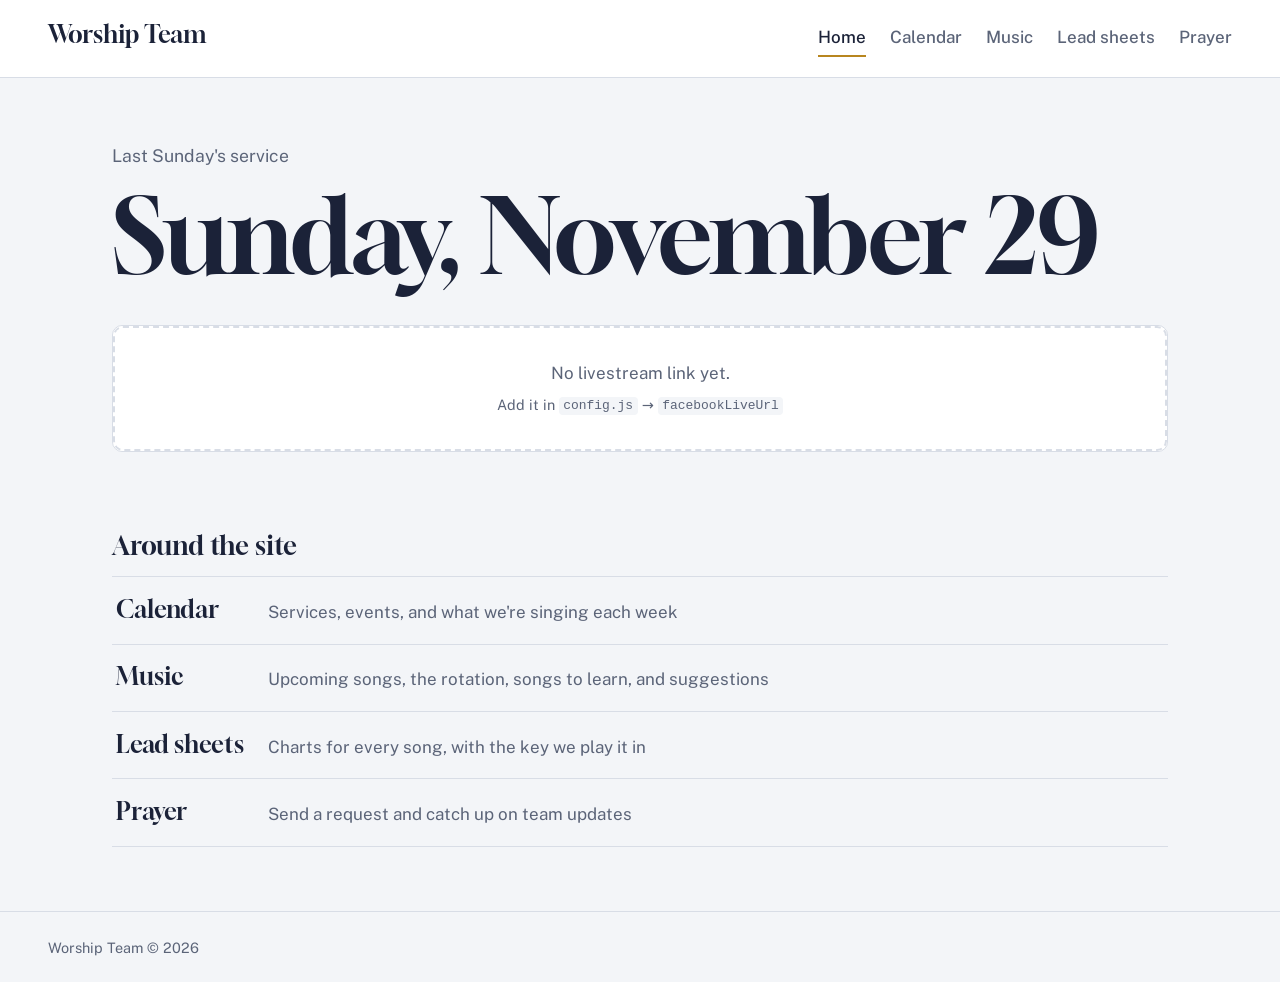
==== index.html @ 115e4976 "Add files via upload" ====
<!DOCTYPE html>
<html lang="en">
<head>
  <meta charset="utf-8">
  <meta name="viewport" content="width=device-width, initial-scale=1, viewport-fit=cover">
  <meta name="robots" content="noindex, nofollow">
  <title>Worship Team</title>
  <link rel="icon" href="data:image/svg+xml,<svg xmlns='http://www.w3.org/2000/svg' viewBox='0 0 100 100'><text y='.9em' font-size='90'>🎶</text></svg>">
  <link rel="preconnect" href="https://fonts.googleapis.com">
  <link rel="preconnect" href="https://fonts.gstatic.com" crossorigin>
  <link href="https://fonts.googleapis.com/css2?family=Gloock&family=Public+Sans:wght@400;500;600;700&display=swap" rel="stylesheet">
  <link rel="stylesheet" href="style.css">
</head>
<body>
  <header class="site-header">
    <a class="brand" href="index.html" data-team-name>Worship Team</a>
    <nav aria-label="Main">
      <a href="index.html" aria-current="page">Home</a>
      <a href="calendar.html">Calendar</a>
      <a href="music.html">Music</a>
      <a href="leadsheets.html">Lead sheets</a>
      <a href="prayer.html">Prayer</a>
    </nav>
  </header>
  <main>
    <section>
      <p class="hero-label">Last Sunday's service</p>
      <h1 class="hero-date" id="last-sunday-date">Sunday</h1>
      <div id="stream" class="stream embed"></div>
      <a class="button" id="fb-live-link" href="#" target="_blank" rel="noopener">Watch on Facebook</a>
    </section>

    <section class="around">
      <h2>Around the site</h2>
      <ul class="around-list">
        <li><a href="calendar.html"><strong>Calendar</strong><span>Services, events, and what we're singing each week</span></a></li>
        <li><a href="music.html"><strong>Music</strong><span>Upcoming songs, the rotation, songs to learn, and suggestions</span></a></li>
        <li><a href="leadsheets.html"><strong>Lead sheets</strong><span>Charts for every song, with the key we play it in</span></a></li>
        <li><a href="prayer.html"><strong>Prayer</strong><span>Send a request and catch up on team updates</span></a></li>
      </ul>
    </section>
  </main>
  <footer>
    <span data-team-name>Worship Team</span> <span id="footer-church"></span> &copy; <span id="year"></span>
  </footer>
  <script src="config.js"></script>
  <script src="site.js"></script>
</body>
</html>
---- style.css ----
:root {
  --paper: #F3F5F8;
  --surface: #FFFFFF;
  --ink: #1B2238;
  --muted: #5B6478;
  --line: #D8DDE6;
  --glass: #2F5DA8;
  --gold: #B8861F;
  --radius: 10px;
  --display: "Gloock", Georgia, "Times New Roman", serif;
  --body: "Public Sans", system-ui, -apple-system, "Segoe UI", sans-serif;
}
@media (prefers-color-scheme: dark) {
  :root {
    --paper: #121729;
    --surface: #1A2036;
    --ink: #E8EBF2;
    --muted: #A2AABC;
    --line: #2B3352;
    --glass: #86A8E3;
    --gold: #E0B252;
  }
}

* { box-sizing: border-box; }
[hidden] { display: none !important; }
html { -webkit-text-size-adjust: 100%; }
body {
  margin: 0;
  background: var(--paper);
  color: var(--ink);
  font: 400 1.0625rem/1.6 var(--body);
  min-height: 100vh;
  display: flex;
  flex-direction: column;
}
a { color: var(--glass); }
a:focus-visible, button:focus-visible {
  outline: 3px solid var(--gold);
  outline-offset: 3px;
  border-radius: 4px;
}
code { font-size: 0.9em; background: var(--paper); padding: 0.1em 0.35em; border-radius: 4px; }

/* ---------- Header ---------- */
.site-header {
  display: flex;
  flex-wrap: wrap;
  align-items: baseline;
  justify-content: space-between;
  gap: 0.75rem 2rem;
  padding: 1.25rem clamp(1rem, 4vw, 3rem);
  padding-top: calc(1.25rem + env(safe-area-inset-top, 0px));
  border-bottom: 1px solid var(--line);
  background: var(--surface);
}
.brand {
  font: 400 1.5rem/1.1 var(--display);
  color: var(--ink);
  text-decoration: none;
}
.site-header nav { display: flex; gap: 0.25rem 1.5rem; flex-wrap: wrap; }
.site-header nav a {
  color: var(--muted);
  text-decoration: none;
  font-weight: 500;
  padding: 0.25rem 0;
  border-bottom: 2px solid transparent;
}
.site-header nav a:hover { color: var(--ink); }
.site-header nav a[aria-current="page"] { color: var(--ink); border-bottom-color: var(--gold); }

/* ---------- Layout ---------- */
main {
  flex: 1;
  width: 100%;
  max-width: 72rem;
  margin: 0 auto;
  padding: clamp(2rem, 5vw, 4rem) clamp(1rem, 4vw, 3rem);
}
h1, h2 { font-family: var(--display); font-weight: 400; line-height: 1.1; margin: 0; }
.page-title { font-size: clamp(2.5rem, 6vw, 3.75rem); }
.page-intro { color: var(--muted); max-width: 40rem; margin: 0.75rem 0 2.5rem; }
h2 { font-size: 1.6rem; }
.muted { color: var(--muted); }

/* ---------- Embeds ---------- */
.embed {
  background: var(--surface);
  border: 1px solid var(--line);
  border-radius: var(--radius);
  overflow: hidden;
}
.embed iframe { display: block; width: 100%; height: 100%; border: 0; }
.ratio-16x9 { aspect-ratio: 16 / 9; }

.setup {
  border: 2px dashed var(--line);
  border-radius: var(--radius);
  padding: 2rem 1.5rem;
  text-align: center;
  color: var(--muted);
  background: var(--surface);
}
.setup p { margin: 0; }
.setup .setup-hint { font-size: 0.9rem; margin-top: 0.35rem; }

.button {
  display: inline-block;
  background: var(--glass);
  color: var(--surface);
  font-weight: 600;
  text-decoration: none;
  padding: 0.7rem 1.25rem;
  border-radius: 999px;
}
.button:hover { filter: brightness(1.08); }
.text-link { font-weight: 600; text-decoration-thickness: 2px; text-underline-offset: 3px; }

/* ---------- Home ---------- */
.hero-label { color: var(--muted); margin: 0 0 0.5rem; font-size: 1.1rem; }
.hero-date {
  font-size: clamp(2.75rem, 9vw, 6.5rem);
  letter-spacing: -0.01em;
  margin-bottom: 2rem;
}
.stream { margin-bottom: 1.25rem; }
.stream-placeholder {
  padding: clamp(2rem, 6vw, 4rem) 1.5rem;
  border-left: 6px solid var(--gold);
}
.stream-placeholder p { margin: 0; font-size: 1.15rem; max-width: 32rem; }

.around { margin-top: clamp(3rem, 7vw, 5rem); }
.around h2 { margin-bottom: 1rem; }
.around-list { list-style: none; margin: 0; padding: 0; border-top: 1px solid var(--line); }
.around-list a {
  display: flex;
  flex-wrap: wrap;
  gap: 0.25rem 1.5rem;
  align-items: baseline;
  padding: 1.1rem 0.25rem;
  border-bottom: 1px solid var(--line);
  text-decoration: none;
  color: var(--ink);
}
.around-list a:hover strong { color: var(--glass); }
.around-list strong { font: 400 1.5rem/1.2 var(--display); min-width: 8rem; }
.around-list span { color: var(--muted); }

/* ---------- Calendar ---------- */
.toggle { display: inline-flex; border: 1px solid var(--line); border-radius: 999px; padding: 3px; margin-bottom: 1rem; background: var(--surface); }
.toggle button {
  font: inherit; font-weight: 600; font-size: 0.95rem;
  border: 0; background: transparent; color: var(--muted);
  padding: 0.4rem 1rem; border-radius: 999px; cursor: pointer;
}
.toggle button[aria-pressed="true"] { background: var(--glass); color: var(--surface); }
#calendar { height: max(520px, 72vh); }
#calendar.embed:has(.setup) { height: auto; border: 0; }

/* ---------- Music ---------- */
.playlists { display: grid; gap: 2.5rem 2rem; grid-template-columns: repeat(auto-fit, minmax(min(100%, 26rem), 1fr)); }
.playlist h2 { margin-bottom: 0.25rem; }
.playlist p { color: var(--muted); margin: 0 0 1rem; }
.sources { display: grid; gap: 1.5rem; }
.source-label { font: 600 0.95rem/1.3 var(--body); color: var(--muted); margin: 0 0 0.5rem; }
.slot { border-radius: 12px; overflow: hidden; background: var(--surface); }
.slot iframe { width: 100%; height: 100%; border: 0; display: block; }
.slot-spotify { height: 380px; }
.slot-youtube { aspect-ratio: 16 / 9; }
.source .text-link { display: inline-block; margin-top: 0.75rem; }
.playlist-suggestions .slot { outline: 2px solid var(--gold); outline-offset: 4px; }

/* ---------- Prayer ---------- */
.prayer-grid { display: grid; gap: 3rem; grid-template-columns: minmax(0, 3fr) minmax(0, 2fr); align-items: start; }
@media (max-width: 860px) { .prayer-grid { grid-template-columns: 1fr; } }
.prayer-grid h2 { margin-bottom: 1rem; }
#prayer-form { height: 900px; }
#prayer-form:has(.setup) { height: auto; border: 0; }
.updates { list-style: none; margin: 0 0 2.5rem; padding: 0; }
.updates li { display: grid; grid-template-columns: 4.5rem 1fr; gap: 1rem; padding: 0.9rem 0; border-top: 1px solid var(--line); }
.updates li:last-child { border-bottom: 1px solid var(--line); }
.update-date { font-weight: 700; color: var(--gold); }
.prayer-list p { color: var(--muted); font-size: 0.95rem; margin: 0.75rem 0 0; }

/* ---------- Lead sheets ---------- */
.visually-hidden { position: absolute; width: 1px; height: 1px; overflow: hidden; clip: rect(0 0 0 0); white-space: nowrap; }
.sheets-tools { display: flex; flex-wrap: wrap; gap: 1rem; align-items: center; justify-content: space-between; margin-bottom: 1.5rem; }
.search { flex: 1 1 18rem; max-width: 28rem; }
.search input {
  width: 100%;
  font: inherit;
  color: var(--ink);
  background: var(--surface);
  border: 1px solid var(--line);
  border-radius: 999px;
  padding: 0.65rem 1.1rem;
}
.search input:focus-visible { outline: 3px solid var(--gold); outline-offset: 2px; }
.sheets { list-style: none; margin: 0; padding: 0; border-top: 1px solid var(--line); }
.sheets:empty { border-top: 0; }
.sheet {
  display: grid;
  grid-template-columns: minmax(0, 1fr) auto;
  grid-template-areas: "title key" "artist key";
  column-gap: 1.5rem;
  align-items: center;
  padding: 0.9rem 0.25rem;
  border-bottom: 1px solid var(--line);
  color: var(--ink);
  text-decoration: none;
}
a.sheet:hover .sheet-title { color: var(--glass); }
.sheet-title { grid-area: title; font: 400 1.35rem/1.25 var(--display); }
.sheet-artist { grid-area: artist; color: var(--muted); font-size: 0.95rem; }
.sheet-key {
  grid-area: key;
  font-weight: 700;
  color: var(--gold);
  white-space: nowrap;
}

/* ---------- Footer ---------- */
footer {
  border-top: 1px solid var(--line);
  padding: 1.5rem clamp(1rem, 4vw, 3rem);
  padding-bottom: calc(1.5rem + env(safe-area-inset-bottom, 0px));
  color: var(--muted);
  font-size: 0.9rem;
}

@media (prefers-reduced-motion: reduce) { * { transition: none !important; } }

@media (max-width: 480px) {
  .site-header nav { gap: 0.25rem 0.9rem; font-size: 0.95rem; }
}
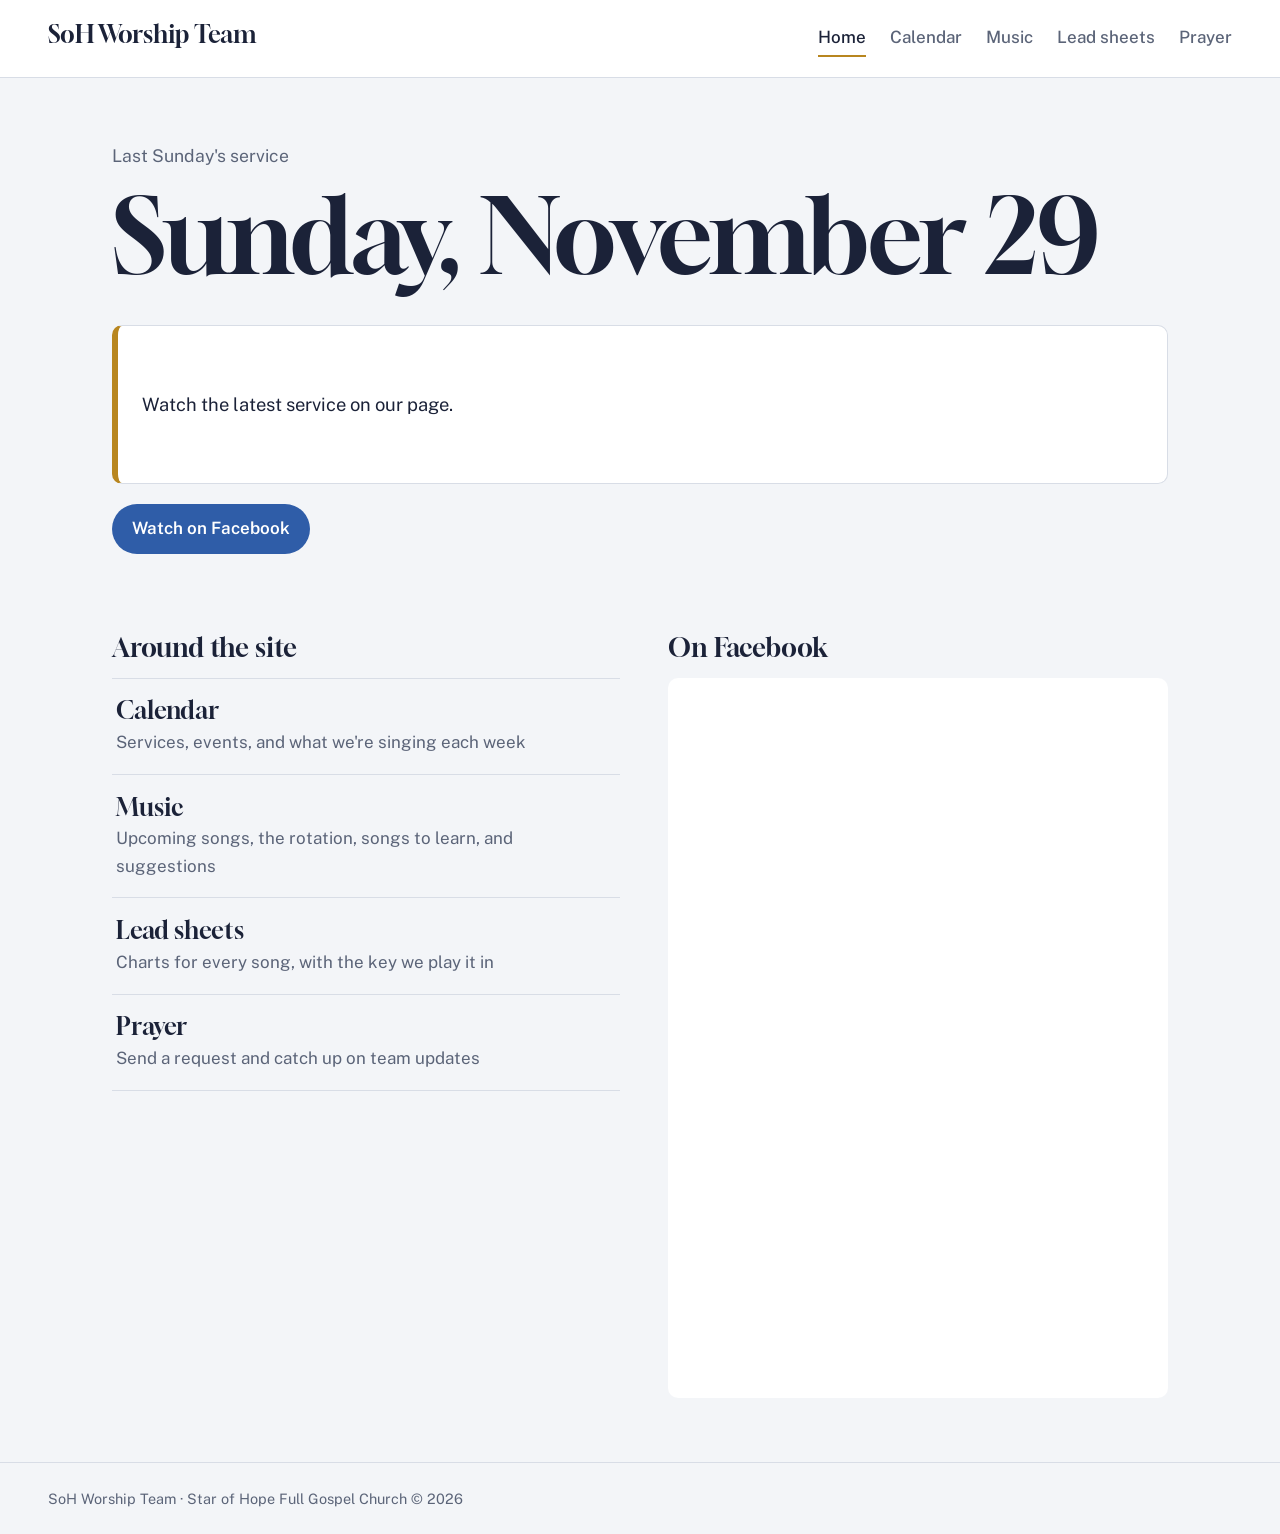
==== commit 247a4f71: "Add files via upload" ====
--- a/index.html
+++ b/index.html
@@ -30,15 +30,22 @@
       <a class="button" id="fb-live-link" href="#" target="_blank" rel="noopener">Watch on Facebook</a>
     </section>
 
-    <section class="around">
-      <h2>Around the site</h2>
-      <ul class="around-list">
-        <li><a href="calendar.html"><strong>Calendar</strong><span>Services, events, and what we're singing each week</span></a></li>
-        <li><a href="music.html"><strong>Music</strong><span>Upcoming songs, the rotation, songs to learn, and suggestions</span></a></li>
-        <li><a href="leadsheets.html"><strong>Lead sheets</strong><span>Charts for every song, with the key we play it in</span></a></li>
-        <li><a href="prayer.html"><strong>Prayer</strong><span>Send a request and catch up on team updates</span></a></li>
-      </ul>
-    </section>
+    <div class="home-lower">
+      <section class="around">
+        <h2>Around the site</h2>
+        <ul class="around-list">
+          <li><a href="calendar.html"><strong>Calendar</strong><span>Services, events, and what we're singing each week</span></a></li>
+          <li><a href="music.html"><strong>Music</strong><span>Upcoming songs, the rotation, songs to learn, and suggestions</span></a></li>
+          <li><a href="leadsheets.html"><strong>Lead sheets</strong><span>Charts for every song, with the key we play it in</span></a></li>
+          <li><a href="prayer.html"><strong>Prayer</strong><span>Send a request and catch up on team updates</span></a></li>
+        </ul>
+      </section>
+
+      <section class="fb-feed" id="fb-feed-section" aria-labelledby="fb-feed-title">
+        <h2 id="fb-feed-title">On Facebook</h2>
+        <div id="fb-feed" class="fb-feed-frame"></div>
+      </section>
+    </div>
   </main>
   <footer>
     <span data-team-name>Worship Team</span> <span id="footer-church"></span> &copy; <span id="year"></span>
--- a/style.css
+++ b/style.css
@@ -148,6 +148,20 @@
 .around-list strong { font: 400 1.5rem/1.2 var(--display); min-width: 8rem; }
 .around-list span { color: var(--muted); }
 
+.home-lower {
+  display: grid;
+  grid-template-columns: minmax(0, 1fr) minmax(0, 500px);
+  gap: 3rem;
+  align-items: start;
+  margin-top: clamp(3rem, 7vw, 5rem);
+}
+.home-lower .around { margin-top: 0; }
+.home-lower.no-feed { grid-template-columns: 1fr; }
+@media (max-width: 900px) { .home-lower { grid-template-columns: 1fr; } }
+.fb-feed h2 { margin-bottom: 1rem; }
+.fb-feed-frame { width: 100%; max-width: 500px; }
+.fb-feed-frame iframe { display: block; border: 0; max-width: 100%; border-radius: var(--radius); background: var(--surface); }
+
 /* ---------- Calendar ---------- */
 .toggle { display: inline-flex; border: 1px solid var(--line); border-radius: 999px; padding: 3px; margin-bottom: 1rem; background: var(--surface); }
 .toggle button {
@@ -160,17 +174,72 @@
 #calendar.embed:has(.setup) { height: auto; border: 0; }
 
 /* ---------- Music ---------- */
-.playlists { display: grid; gap: 2.5rem 2rem; grid-template-columns: repeat(auto-fit, minmax(min(100%, 26rem), 1fr)); }
-.playlist h2 { margin-bottom: 0.25rem; }
-.playlist p { color: var(--muted); margin: 0 0 1rem; }
-.sources { display: grid; gap: 1.5rem; }
-.source-label { font: 600 0.95rem/1.3 var(--body); color: var(--muted); margin: 0 0 0.5rem; }
+html { scroll-behavior: smooth; scroll-padding-top: calc(5rem + env(safe-area-inset-top, 0px)); }
+@media (prefers-reduced-motion: reduce) { html { scroll-behavior: auto; } }
+
+.jump {
+  position: sticky;
+  top: 0;
+  z-index: 5;
+  display: flex;
+  gap: 0.5rem;
+  overflow-x: auto;
+  padding: 0.75rem 0;
+  padding-top: calc(0.75rem + env(safe-area-inset-top, 0px));
+  margin-bottom: 1rem;
+  background: var(--paper);
+  border-bottom: 1px solid var(--line);
+  scrollbar-width: none;
+}
+.jump::-webkit-scrollbar { display: none; }
+.jump a {
+  flex: none;
+  color: var(--ink);
+  text-decoration: none;
+  font-weight: 600;
+  font-size: 0.95rem;
+  padding: 0.4rem 0.9rem;
+  border: 1px solid var(--line);
+  border-radius: 999px;
+  background: var(--surface);
+}
+.jump a:hover { border-color: var(--glass); color: var(--glass); }
+
+.playlist {
+  display: grid;
+  grid-template-columns: minmax(0, 1fr) minmax(0, 1.6fr);
+  gap: 1.5rem 3rem;
+  align-items: start;
+  padding: clamp(2rem, 5vw, 3.5rem) 0;
+  border-bottom: 1px solid var(--line);
+}
+.playlist:last-of-type { border-bottom: 0; }
+@media (max-width: 820px) { .playlist { grid-template-columns: 1fr; } }
+
+.playlist-info h2 { font-size: clamp(1.8rem, 4vw, 2.4rem); margin-bottom: 0.5rem; }
+.playlist-info p { color: var(--muted); margin: 0 0 1rem; max-width: 26rem; }
+.playlist-links { display: flex; flex-direction: column; align-items: flex-start; gap: 0.4rem; }
+.playlist-suggestions .playlist-info h2 { color: var(--gold); }
+
+.also-on { color: var(--muted); font-size: 0.9rem; margin: 1.1rem 0 0.4rem !important; }
+.service-links { display: flex; flex-wrap: wrap; gap: 0.5rem; }
+.service-link {
+  font-weight: 600;
+  font-size: 0.95rem;
+  color: var(--ink);
+  text-decoration: none;
+  background: var(--surface);
+  border: 1px solid var(--line);
+  border-radius: 999px;
+  padding: 0.45rem 1rem;
+}
+.service-link:hover { border-color: var(--glass); color: var(--glass); }
+
 .slot { border-radius: 12px; overflow: hidden; background: var(--surface); }
 .slot iframe { width: 100%; height: 100%; border: 0; display: block; }
 .slot-spotify { height: 380px; }
 .slot-youtube { aspect-ratio: 16 / 9; }
-.source .text-link { display: inline-block; margin-top: 0.75rem; }
-.playlist-suggestions .slot { outline: 2px solid var(--gold); outline-offset: 4px; }
+.slot-apple { height: 450px; }
 
 /* ---------- Prayer ---------- */
 .prayer-grid { display: grid; gap: 3rem; grid-template-columns: minmax(0, 3fr) minmax(0, 2fr); align-items: start; }
